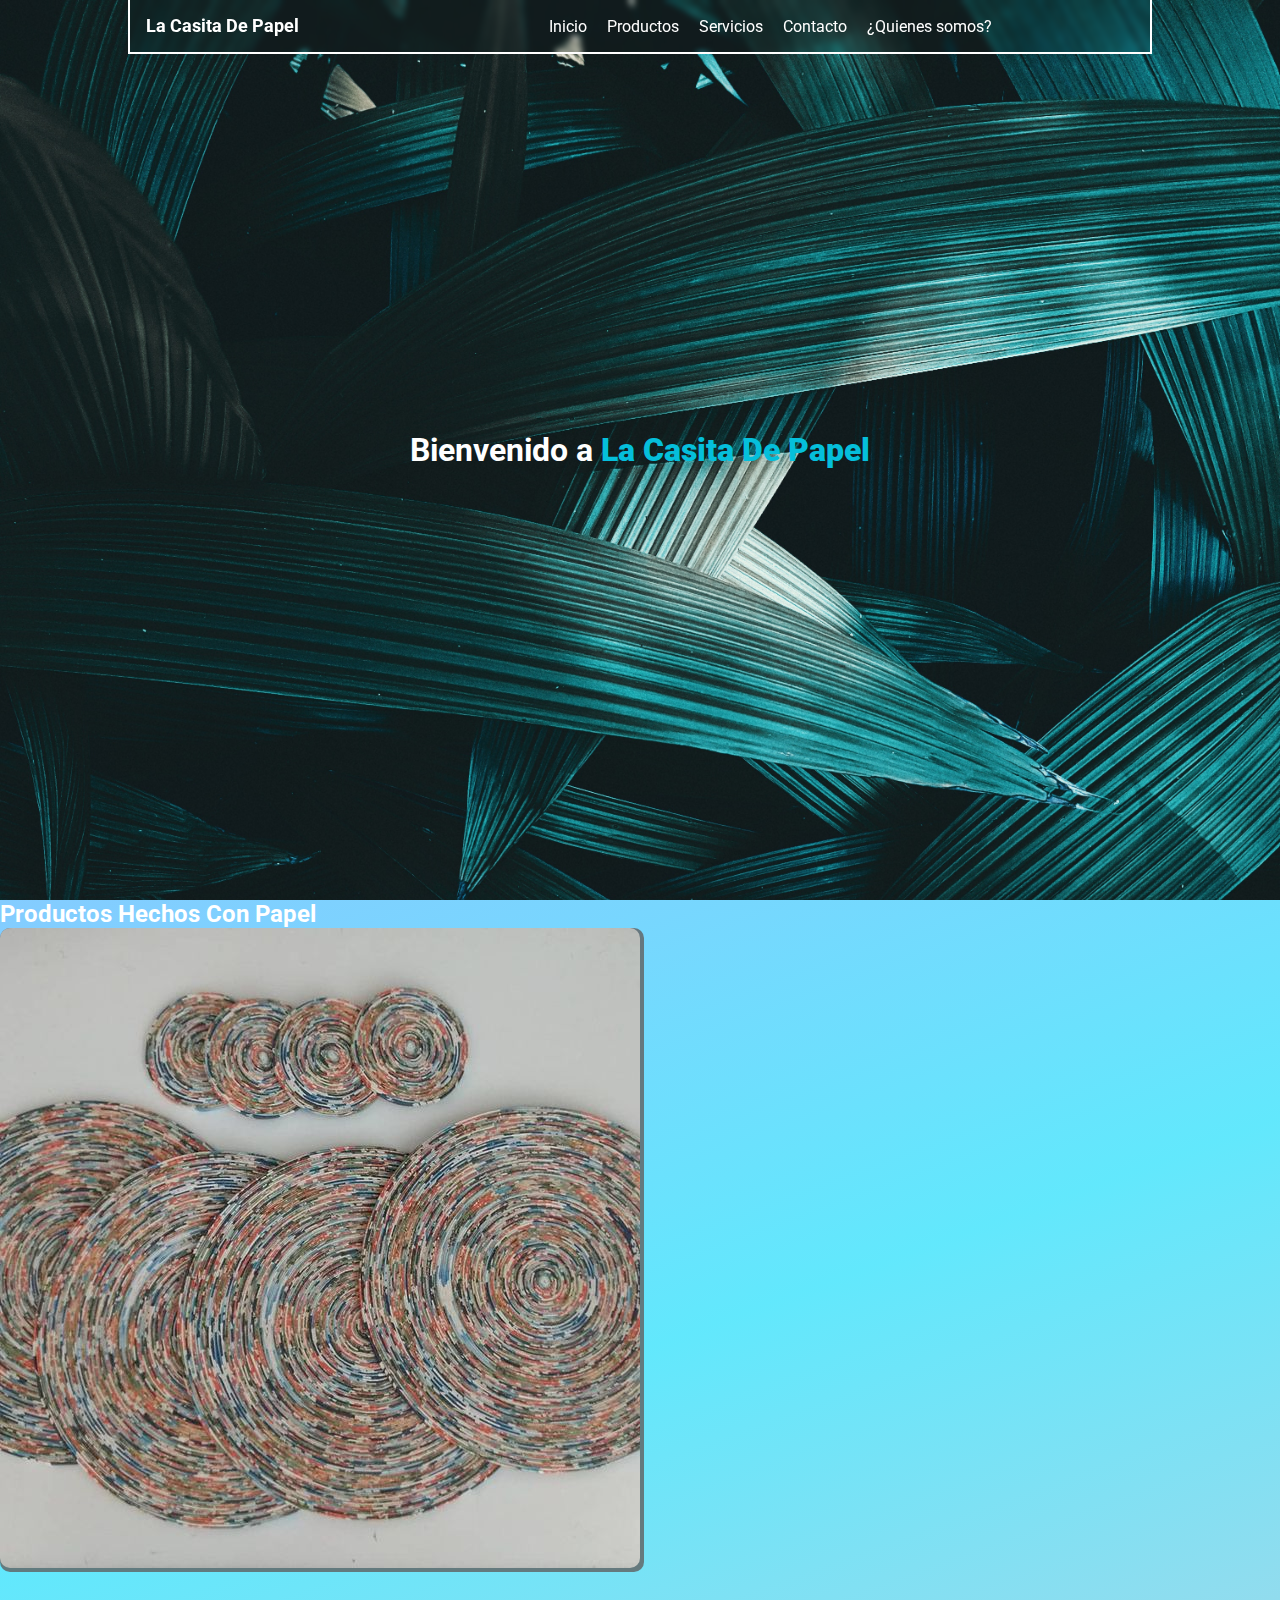
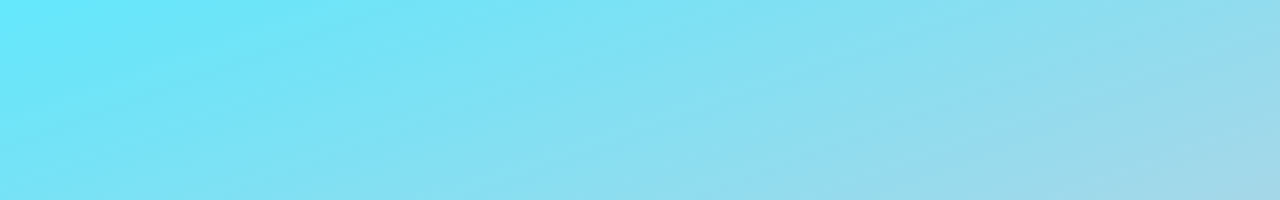
==== Html/index.html @ 779696f6 "Comencé a trabajar en la parte de los productos" ====
<!DOCTYPE html>
<html lang="en">
<head>
    <meta charset="UTF-8">
    <meta http-equiv="X-UA-Compatible" content="IE=edge">
    <meta name="viewport" content="width=device-width, initial-scale=1.0">
    <title>La Casita De Papel</title>
    <link rel="stylesheet" type="text/css" href="/Css/main.css">
    <link rel="preconnect" href="https://fonts.googleapis.com">
    <link rel="preconnect" href="https://fonts.gstatic.com" crossorigin>
    <link href="https://fonts.googleapis.com/css2?family=Roboto:ital,wght@0,100;0,300;0,400;0,500;0,700;0,900;1,100;1,300;1,400;1,500;1,700;1,900&display=swap" rel="stylesheet">
    
</head>

<body>
    <header>
        <nav>
            <a href="" class="name-page">La Casita De Papel</a>
            <ul>
                <a href="">Inicio</a>
                <a href="">Productos</a>
                <a href="">Servicios</a>
                <a href="">Contacto</a>
                <a href="">¿Quienes somos?</a>
            </ul>
        </nav>
    </header>
    <main>
        <div class="container-firstChild">
            <h1 class="Bienvenida">Bienvenido a <strong>La Casita De Papel</strong></h1>
        </div>
        <div class="container-Productos">
            <h2>Productos Hechos Con Papel</h2>
            <div class="conten-products">
                <div class="true-content-products">

                    <figure>
                        <img src="/image/P1.jpg" alt="">
                        <figurecaption class="txt-cap1 txt-cap">Juego de porta platos y porta vasos</figurecaption>
                        <img/>
                    </figure>
                    <figure>
                        <img src="" alt=""/>
                        <figurecaption class="txt-cap2 txt-cap"></figurecaption>
                    </figure>
                    <figure>
                        <img src="" alt=""/>
                        <figurecaption class="txt-cap3 txt-cap"></figurecaption>
                    </figure>
                    <figure>
                        <img src="" alt=""/>
                        <figurecaption class="txt-cap4 txt-cap" ></figurecaption>
                    </figure>
                    <figure>
                        <img src="" alt=""/>
                        <figurecaption class="txt-cap5 txt-cap"></figurecaption>
                    </figure>
                    <figure>
                        <img src="" alt=""/>
                        <figurecaption class="txt-cap6 txt-cap"></figurecaption>
                    </figure>
                </div>
            </div>
        </div>
    </main>
</body>
</html>
---- Css/main.css ----
*{
    margin: 0;
    padding: 0;
    box-sizing: border-box;
    text-decoration: none;
    list-style: none;
    color: white;
    font-family: 'Roboto',sans-serif;
}
a:hover{
    transition: all 0.5s ease;
    scale:1.05;
    color: #088395;
    text-decoration: underline;
}
header{
    width: 100%;
    display: flex;
    justify-content: center;
}
nav{
    position: absolute;
    display: flex;
    justify-content: space-between;
    align-items: center;
    width: 80%;
    padding: 1rem;
    backdrop-filter: blur(3px);
    border-bottom: 2px solid #ffffff;
    border-right: 2px solid #ffffff;
    border-left: 2px solid #ffffff;
}
.name-page{
    font-size: 110%;
    font-weight: bold;
}

nav ul{
    width: 60%;
    justify-content: center;
}

nav ul a{
    margin: 0.5rem;
}
.container-firstChild{
    display: flex;
    justify-content: center;
    align-items: center;
    width: 100%;
    height: 100vh;
    background: url(/image/Backround.jpg);
    background-size: cover;
    background-repeat: no-repeat;
    background-attachment: fixed
}
h1 strong{
    color: #05BFDB;
}
.container-Productos{
    
    width: 100%;
    height: 100vh;
    background: linear-gradient(-200deg,#1fa2ff8c,#12dcfba9,#A5D7E8);
}
true-content-products{
    display: grid;
    grid-template-columns: auto;
    grid-template-rows: auto;
    margin: 20px;

}
figure{

    position: relative;
    display: inline-block;
    border-radius: 10px;
    background: #616161ce;
}
img{
    object-fit: cover;
    height: 100%;
    border-radius: 10px;
    overflow: hidden;
}
.txt-cap{
    position: absolute;
    display: flex;
    top: 50%;
    left: 50%;
    justify-content: center;
    align-items: center;
    height: 100%;
    width: 100%;
    transform: translate(-50%, -50%);
    font-size: 2rem;
    background: #a5a5a585;
    backdrop-filter: blur(2px);
    border-radius: 10px;
    opacity: 0;
}
.txt-cap1:hover{
    transition: all 0.5s ease-in-out;
    cursor: pointer;
    opacity: 1;
}
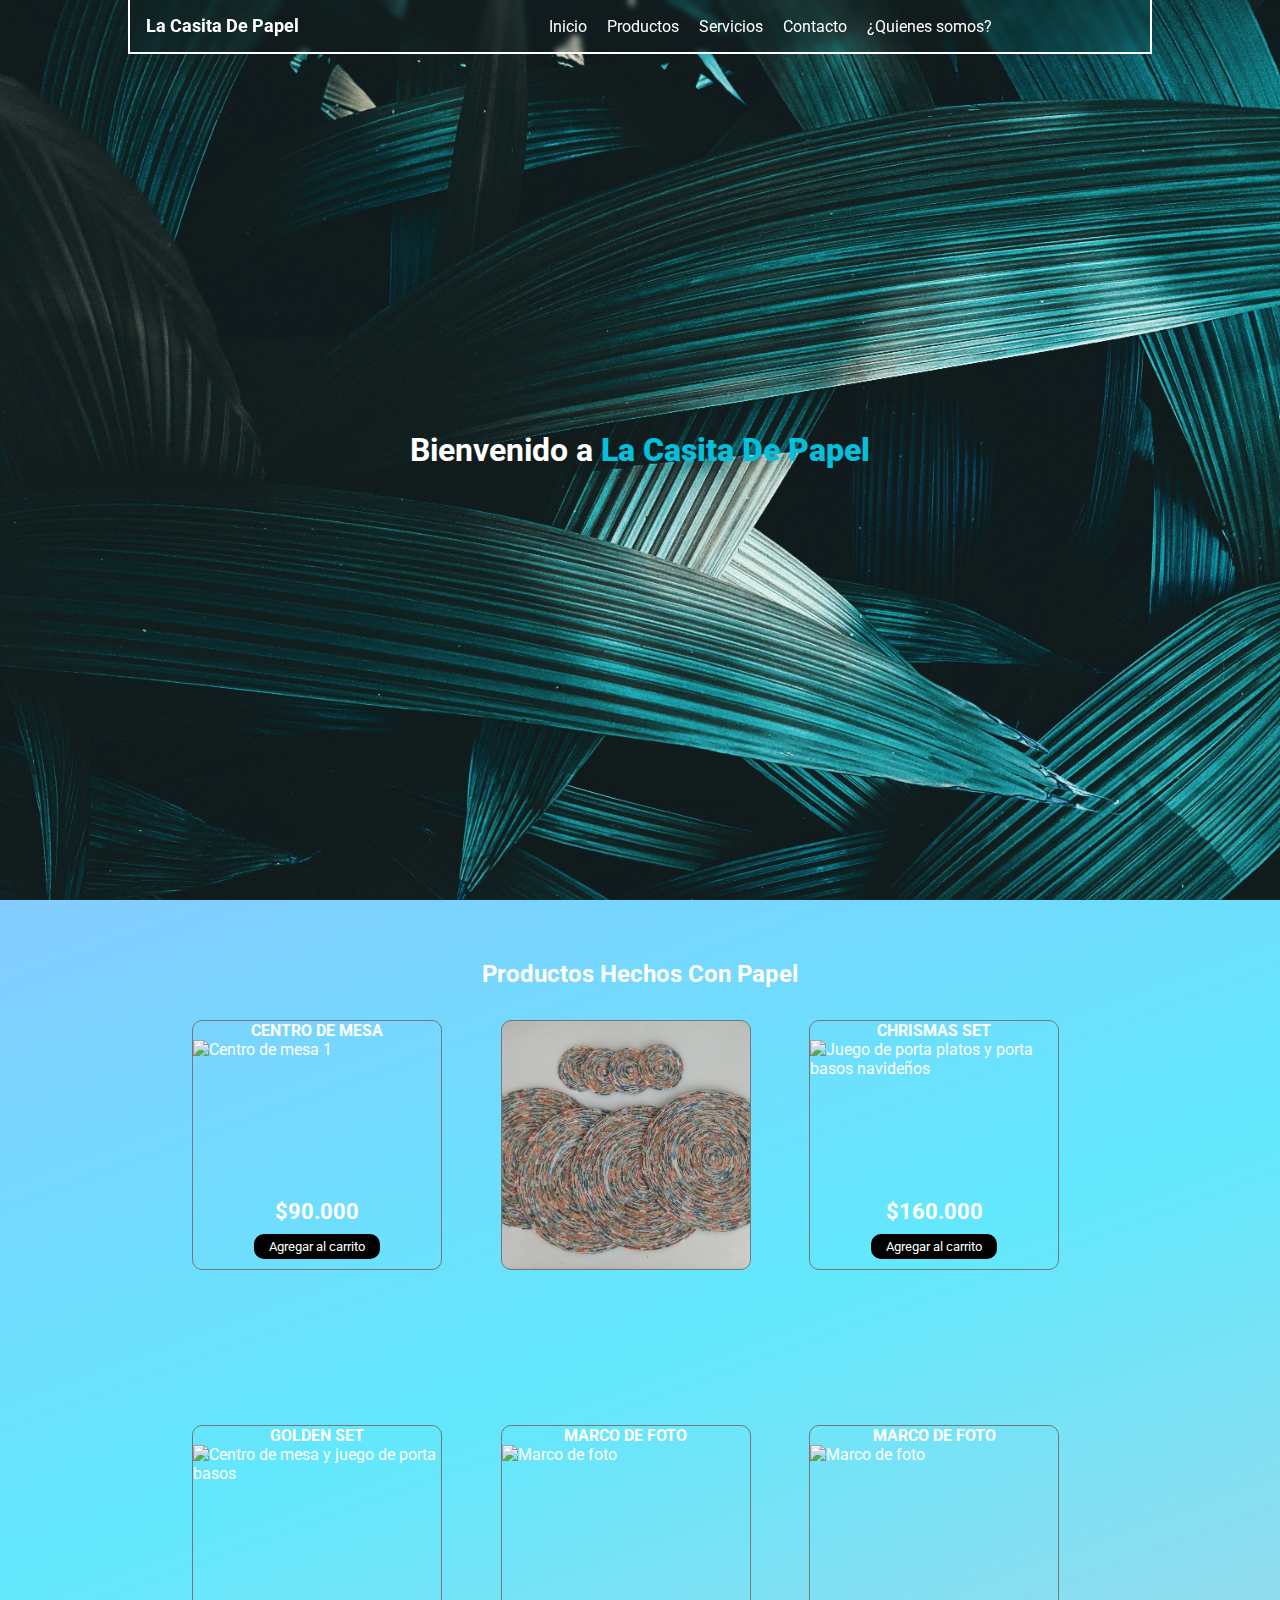
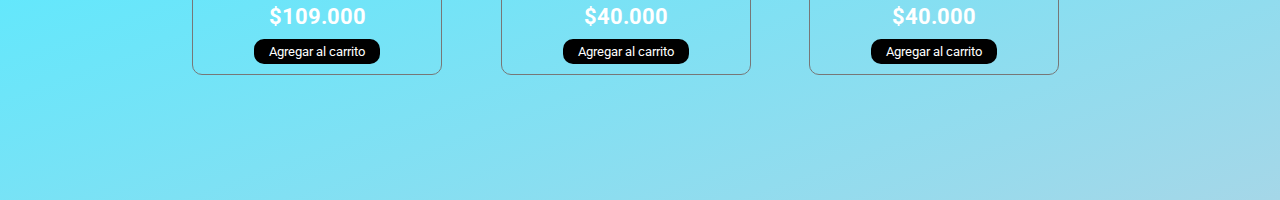
==== commit 392b5000: "comiezo a poner los productos" ====
--- a/Html/index.html
+++ b/Html/index.html
@@ -30,38 +30,50 @@
             <h1 class="Bienvenida">Bienvenido a <strong>La Casita De Papel</strong></h1>
         </div>
         <div class="container-Productos">
-            <h2>Productos Hechos Con Papel</h2>
-            <div class="conten-products">
-                <div class="true-content-products">
-
-                    <figure>
-                        <img src="/image/P1.jpg" alt="">
-                        <figurecaption class="txt-cap1 txt-cap">Juego de porta platos y porta vasos</figurecaption>
-                        <img/>
-                    </figure>
-                    <figure>
-                        <img src="" alt=""/>
-                        <figurecaption class="txt-cap2 txt-cap"></figurecaption>
-                    </figure>
-                    <figure>
-                        <img src="" alt=""/>
-                        <figurecaption class="txt-cap3 txt-cap"></figurecaption>
-                    </figure>
-                    <figure>
-                        <img src="" alt=""/>
-                        <figurecaption class="txt-cap4 txt-cap" ></figurecaption>
-                    </figure>
-                    <figure>
-                        <img src="" alt=""/>
-                        <figurecaption class="txt-cap5 txt-cap"></figurecaption>
-                    </figure>
-                    <figure>
-                        <img src="" alt=""/>
-                        <figurecaption class="txt-cap6 txt-cap"></figurecaption>
-                    </figure>
-                </div>
+            <div class="txt-cont">
+                <h2>Productos Hechos Con Papel</h2>
+            </div>
+            <div class="container-items">
+                <figure class="item">
+                    <span class="titulo-item">Centro de mesa</span>
+                    <img src="/images/Cm1.jpg" alt="Centro de mesa 1">
+                    <span class="precio-item">$90.000</span>
+                    <button class="boton-item">Agregar al carrito</button>
+                </figure>
+                <figure class="item two-it">
+                    <div class="name"></div>
+                    <div class="hover hov2">
+                        <span class="precio-item">$160.000</span>
+                        <button class="boton-item">Agregar al carrito</button>
+                    </div>
+                </figure>
+                <figure class="item">
+                    <span class="titulo-item">Chrismas Set</span>
+                    <img src="/images/Pp-Pb2.jpg" alt="Juego de porta platos y porta basos navideños">
+                    <span class="precio-item">$160.000</span>
+                    <button class="boton-item">Agregar al carrito</button>
+                </figure>
+                <figure class="item">
+                    <span class="titulo-item">Golden Set</span>
+                    <img src="/images/Cm y Jpb.jpg" alt="Centro de mesa y juego de porta basos">
+                    <span class="precio-item">$109.000</span>
+                    <button class="boton-item">Agregar al carrito</button>
+                </figure>
+                <figure class="item">
+                    <span class="titulo-item">Marco de foto</span>
+                    <img src="/images/Mf1.jpg" alt="Marco de foto">
+                    <span class="precio-item">$40.000</span>
+                    <button class="boton-item">Agregar al carrito</button>
+                </figure>
+                <figure class="item">
+                    <span class="titulo-item">Marco de foto</span>
+                    <img src="/images/Mf1.jpg" alt="Marco de foto">
+                    <span class="precio-item">$40.000</span>
+                    <button class="boton-item">Agregar al carrito</button>
+                </figure>
             </div>
         </div>
     </main>
+    <script src="/js/index.js"></script>
 </body>
 </html>--- a/Css/main.css
+++ b/Css/main.css
@@ -1,24 +1,27 @@
-*{
+* {
     margin: 0;
     padding: 0;
     box-sizing: border-box;
     text-decoration: none;
     list-style: none;
     color: white;
-    font-family: 'Roboto',sans-serif;
+    font-family: 'Roboto', sans-serif;
 }
-a:hover{
+
+a:hover {
     transition: all 0.5s ease;
-    scale:1.05;
+    scale: 1.05;
     color: #088395;
     text-decoration: underline;
 }
-header{
+
+header {
     width: 100%;
     display: flex;
     justify-content: center;
 }
-nav{
+
+nav {
     position: absolute;
     display: flex;
     justify-content: space-between;
@@ -30,20 +33,22 @@
     border-right: 2px solid #ffffff;
     border-left: 2px solid #ffffff;
 }
-.name-page{
+
+.name-page {
     font-size: 110%;
     font-weight: bold;
 }
 
-nav ul{
+nav ul {
     width: 60%;
     justify-content: center;
 }
 
-nav ul a{
+nav ul a {
     margin: 0.5rem;
 }
-.container-firstChild{
+
+.container-firstChild {
     display: flex;
     justify-content: center;
     align-items: center;
@@ -54,53 +59,104 @@
     background-repeat: no-repeat;
     background-attachment: fixed
 }
-h1 strong{
+
+h1 strong {
     color: #05BFDB;
 }
-.container-Productos{
-    
+
+.container-Productos {
+    display: flex;
+    justify-content: center;
+    align-items: center;
+    flex-direction: column;
     width: 100%;
     height: 100vh;
-    background: linear-gradient(-200deg,#1fa2ff8c,#12dcfba9,#A5D7E8);
+    background: linear-gradient(-200deg, #1fa2ff8c, #12dcfba9, #A5D7E8);
 }
-true-content-products{
+
+.container-Productos .txt-cont {
+    display: flex;
+    justify-content: center;
+    align-items: flex-start;
+    height: 10%;
+    top: 0;
+}
+.txt-cont h2{
+    margin: 2.5em 0;
+}
+.container-items {
+    margin-top: 30px;
+    /* investigar este codigo */
     display: grid;
-    grid-template-columns: auto;
-    grid-template-rows: auto;
-    margin: 20px;
+    grid-template-columns: repeat(auto-fit, minmax(220px, 1fr));
+    grid-gap: 30px;
+    grid-row-gap: 30px;
+    height: 90%;
+    width: 70%;
+    transition: 0.3s;
+}
 
-}
-figure{
-
+/* items */
+.container-items .item {
     position: relative;
-    display: inline-block;
-    border-radius: 10px;
-    background: #616161ce;
-}
-img{
-    object-fit: cover;
-    height: 100%;
+    display: flex;
+    justify-content: center;
+    align-items: center;
+    flex-direction: column;
+    min-width: 250px;
+    min-height: 250px;
+    max-width: 250px;
+    max-height: 250px;
+    border: 1px solid #777;
     border-radius: 10px;
     overflow: hidden;
+    transition: 0.3s;
 }
-.txt-cap{
-    position: absolute;
-    display: flex;
-    top: 50%;
-    left: 50%;
-    justify-content: center;
-    align-items: center;
+
+.two-it{
+    background: url('/image/P1.jpg');
+    background-size: cover;
+    background-repeat: no-repeat;
+    
+}
+.container-items .item:hover {
+    box-shadow: 10px 10px 20px #777;
+    scale: 1.05;
+}
+
+.container-items .item img {
     height: 100%;
     width: 100%;
-    transform: translate(-50%, -50%);
-    font-size: 2rem;
-    background: #a5a5a585;
-    backdrop-filter: blur(2px);
-    border-radius: 10px;
+    z-index: 1;
+}
+
+.container-items .item .hover{
+    position: relative;
+    z-index: 3;
     opacity: 0;
 }
-.txt-cap1:hover{
-    transition: all 0.5s ease-in-out;
+
+.container-items .item .titulo-item {
+    display: block;
+    font-weight: bold;
+    text-align: center;
+    text-transform: uppercase;
+}
+
+.container-items .item .precio-item {
+    display: block;
+    font-weight: bold;
+    text-align: center;
+    font-size: 22px;
+}
+
+.boton-item {
+    display: block;
+    margin: 10px auto;
+    border: none;
+    background: black;
+    color: white;
+    padding: 5px 15px;
+    border-radius: 10px;
     cursor: pointer;
-    opacity: 1;
 }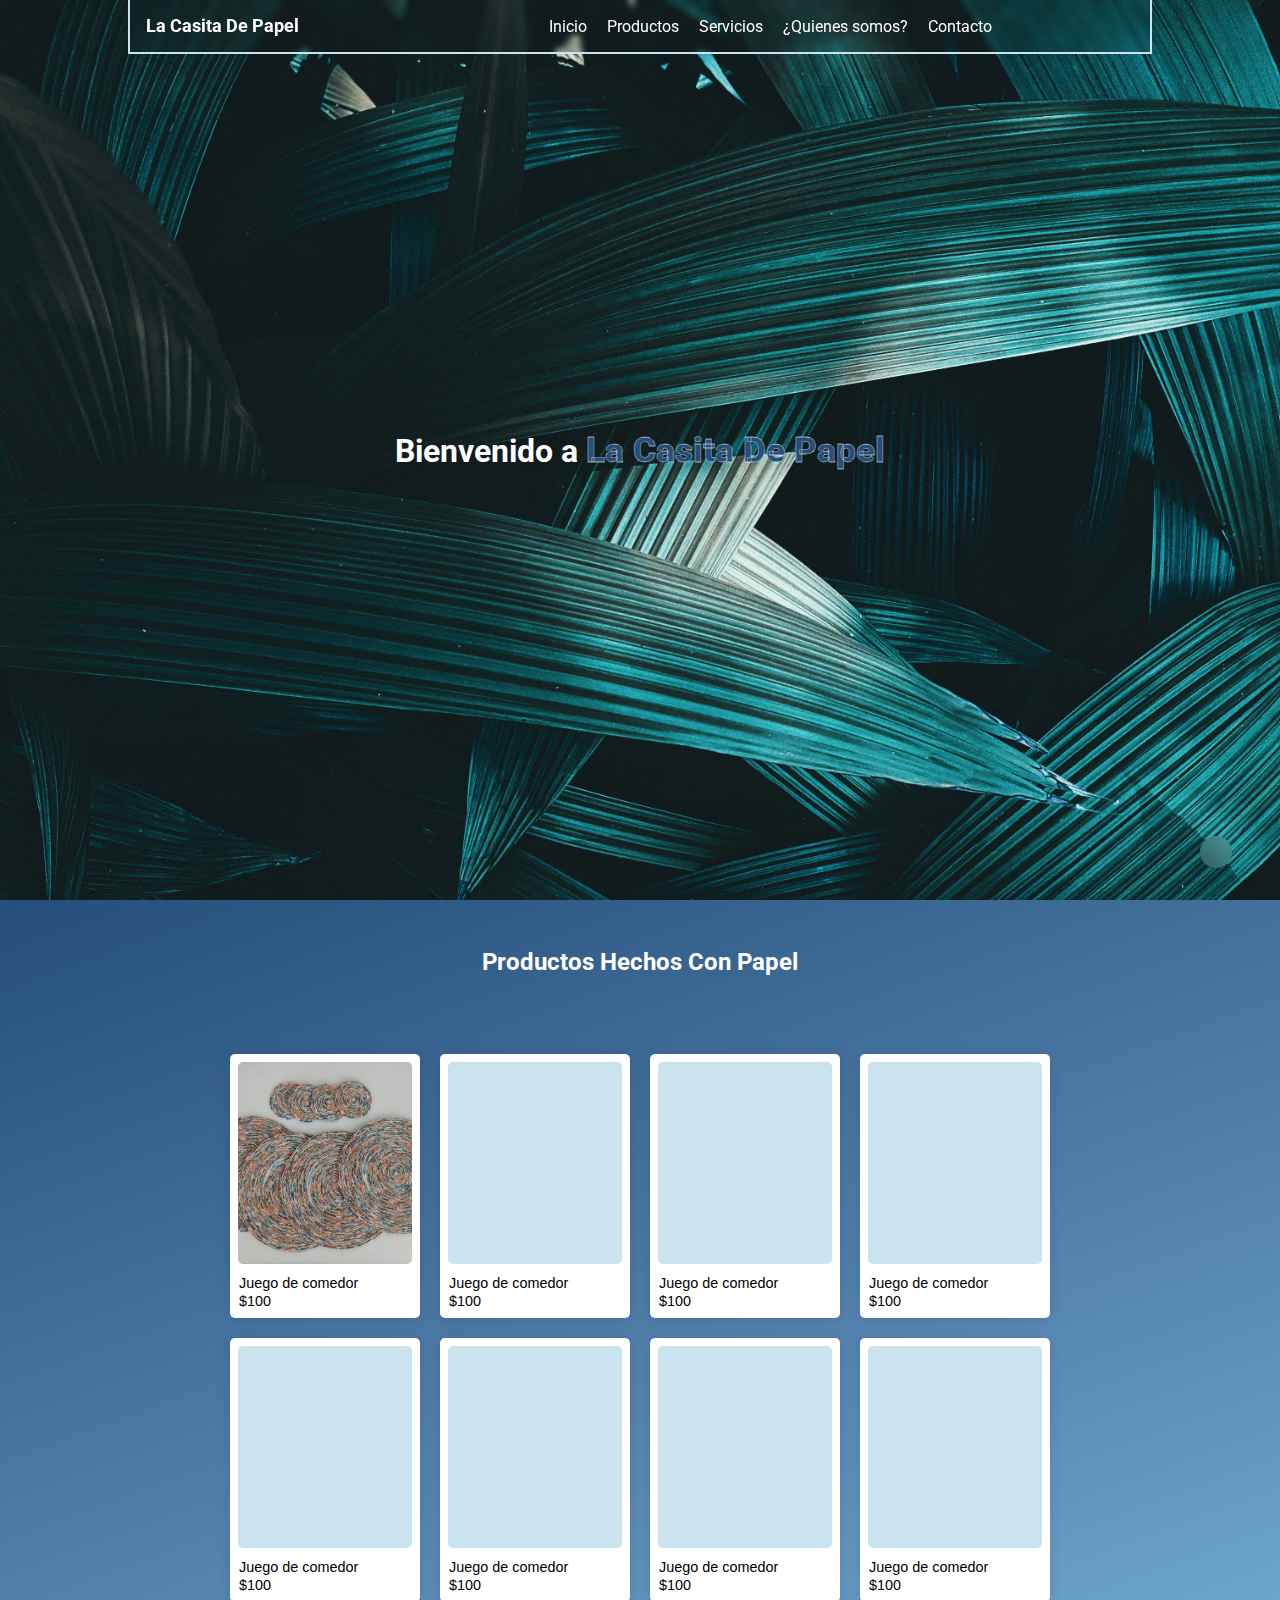
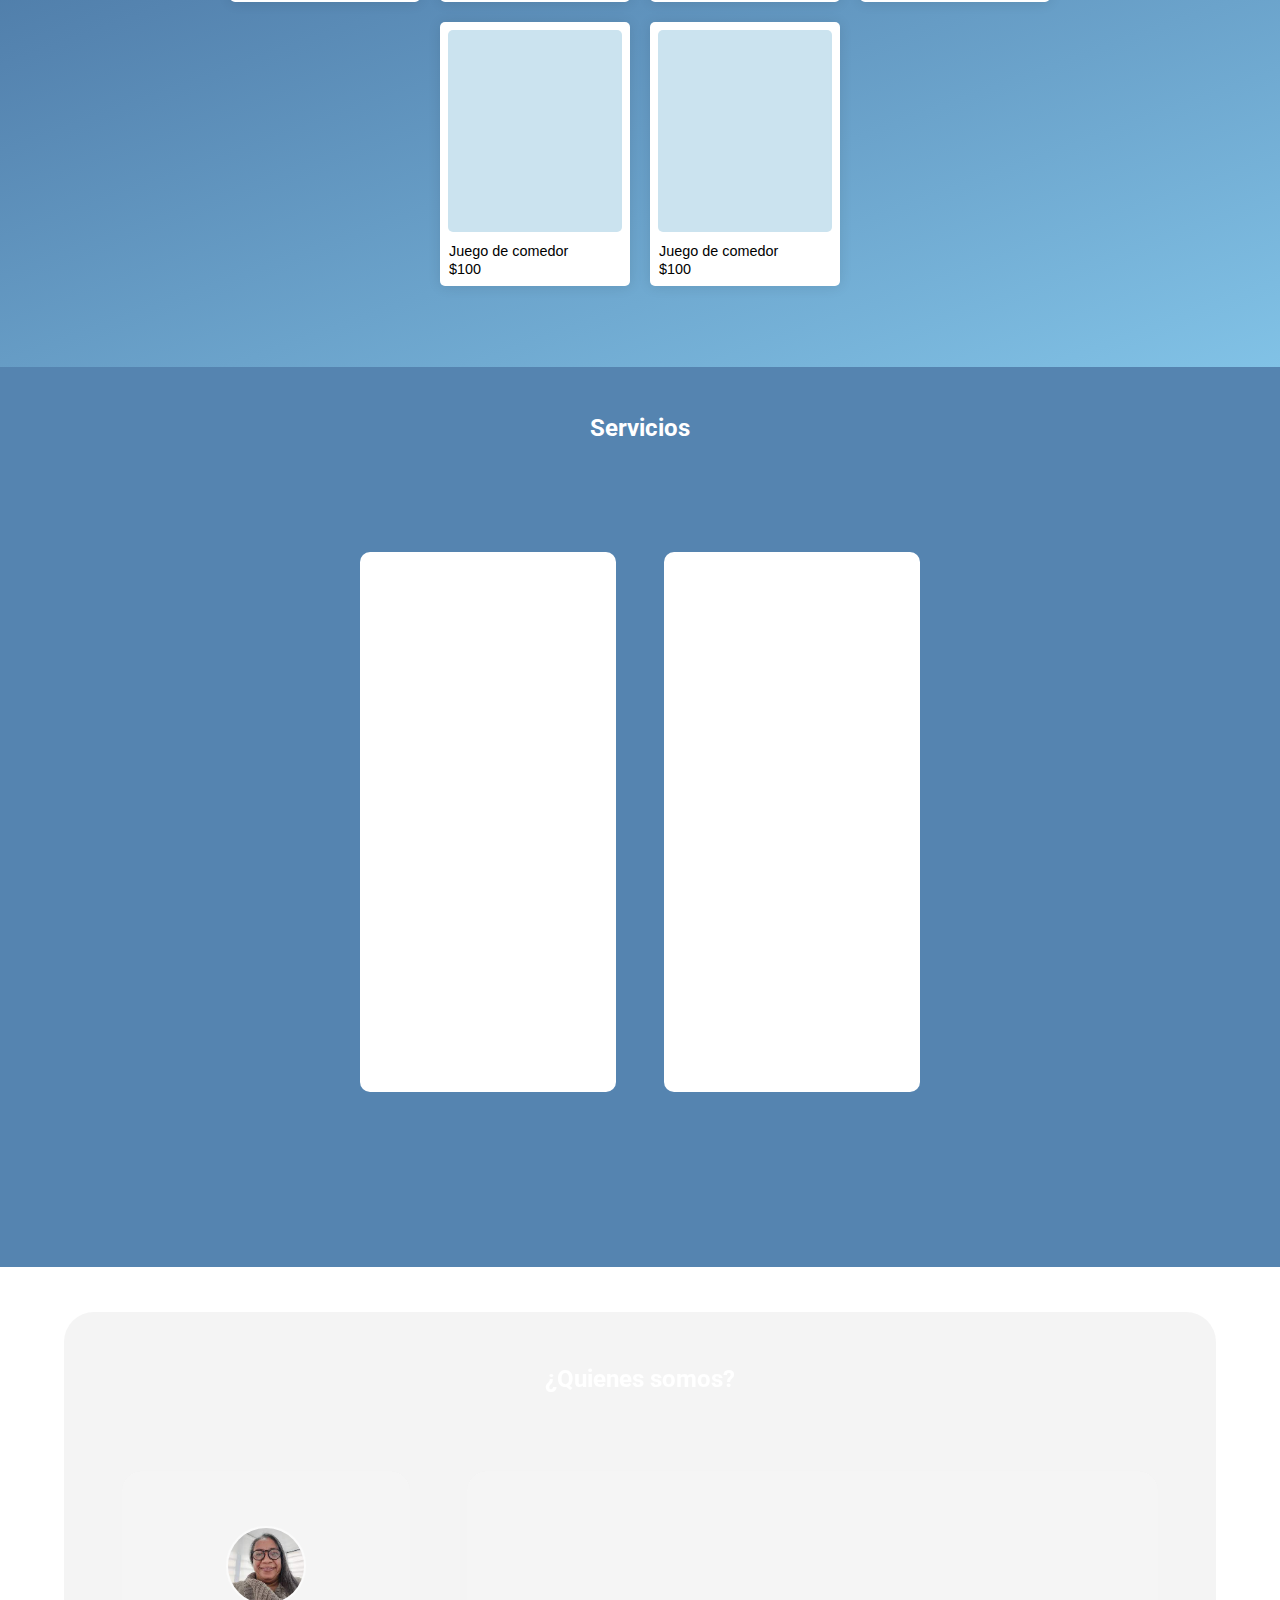
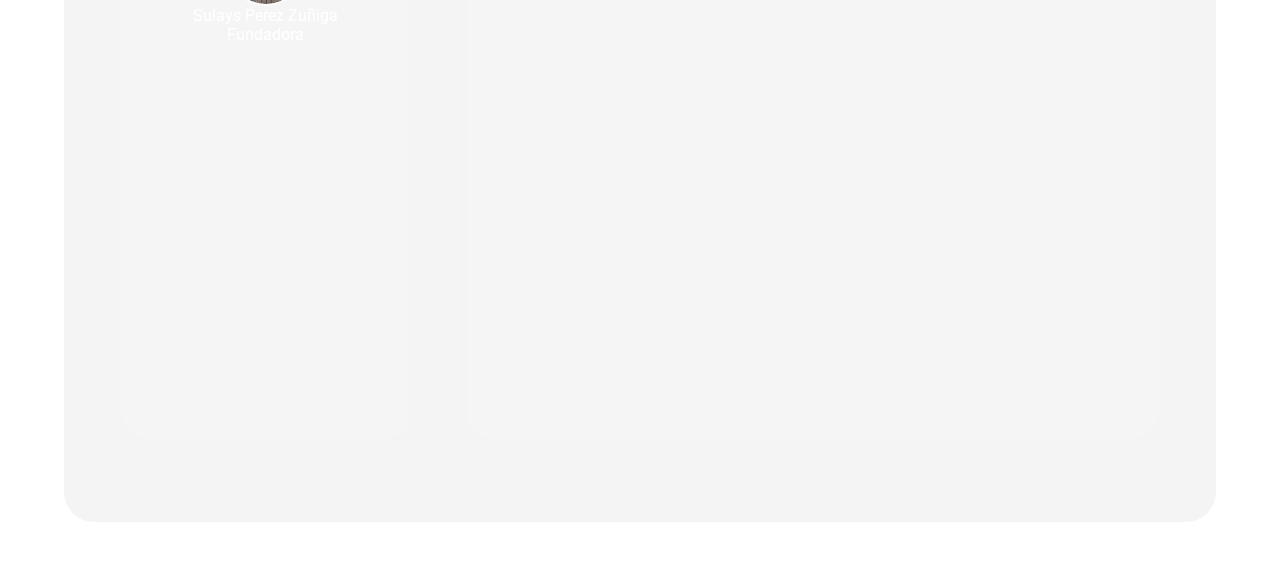
==== commit 16d3d395: "Continuo con la pagina, agregue batios apartados, falta rellenarlos y moldear mejor el diceño de la " ====
--- a/Html/index.html
+++ b/Html/index.html
@@ -1,5 +1,6 @@
 <!DOCTYPE html>
 <html lang="en">
+
 <head>
     <meta charset="UTF-8">
     <meta http-equiv="X-UA-Compatible" content="IE=edge">
@@ -8,11 +9,17 @@
     <link rel="stylesheet" type="text/css" href="/Css/main.css">
     <link rel="preconnect" href="https://fonts.googleapis.com">
     <link rel="preconnect" href="https://fonts.gstatic.com" crossorigin>
-    <link href="https://fonts.googleapis.com/css2?family=Roboto:ital,wght@0,100;0,300;0,400;0,500;0,700;0,900;1,100;1,300;1,400;1,500;1,700;1,900&display=swap" rel="stylesheet">
-    
+    <link
+        href="https://fonts.googleapis.com/css2?family=Roboto:ital,wght@0,100;0,300;0,400;0,500;0,700;0,900;1,100;1,300;1,400;1,500;1,700;1,900&display=swap"
+        rel="stylesheet">
+    <link rel="stylesheet" href="https://cdnjs.cloudflare.com/ajax/libs/font-awesome/6.4.0/css/all.min.css"
+        integrity="sha512-iecdLmaskl7CVkqkXNQ/ZH/XLlvWZOJyj7Yy7tcenmpD1ypASozpmT/E0iPtmFIB46ZmdtAc9eNBvH0H/ZpiBw=="
+        crossorigin="anonymous" referrerpolicy="no-referrer" />
+
 </head>
 
 <body>
+
     <header>
         <nav>
             <a href="" class="name-page">La Casita De Papel</a>
@@ -20,60 +27,137 @@
                 <a href="">Inicio</a>
                 <a href="">Productos</a>
                 <a href="">Servicios</a>
+                <a href="">¿Quienes somos?</a>
                 <a href="">Contacto</a>
-                <a href="">¿Quienes somos?</a>
             </ul>
         </nav>
     </header>
     <main>
-        <div class="container-firstChild">
+        <section id="up" class="container-firstChild">
             <h1 class="Bienvenida">Bienvenido a <strong>La Casita De Papel</strong></h1>
-        </div>
-        <div class="container-Productos">
+        </section>
+        <section class="container-Productos">
+
             <div class="txt-cont">
                 <h2>Productos Hechos Con Papel</h2>
             </div>
             <div class="container-items">
-                <figure class="item">
-                    <span class="titulo-item">Centro de mesa</span>
-                    <img src="/images/Cm1.jpg" alt="Centro de mesa 1">
-                    <span class="precio-item">$90.000</span>
-                    <button class="boton-item">Agregar al carrito</button>
-                </figure>
-                <figure class="item two-it">
-                    <div class="name"></div>
-                    <div class="hover hov2">
-                        <span class="precio-item">$160.000</span>
-                        <button class="boton-item">Agregar al carrito</button>
+
+                <div class="item">
+                    <div class="image image-1">
+
                     </div>
-                </figure>
-                <figure class="item">
-                    <span class="titulo-item">Chrismas Set</span>
-                    <img src="/images/Pp-Pb2.jpg" alt="Juego de porta platos y porta basos navideños">
-                    <span class="precio-item">$160.000</span>
-                    <button class="boton-item">Agregar al carrito</button>
-                </figure>
-                <figure class="item">
-                    <span class="titulo-item">Golden Set</span>
-                    <img src="/images/Cm y Jpb.jpg" alt="Centro de mesa y juego de porta basos">
-                    <span class="precio-item">$109.000</span>
-                    <button class="boton-item">Agregar al carrito</button>
-                </figure>
-                <figure class="item">
-                    <span class="titulo-item">Marco de foto</span>
-                    <img src="/images/Mf1.jpg" alt="Marco de foto">
-                    <span class="precio-item">$40.000</span>
-                    <button class="boton-item">Agregar al carrito</button>
-                </figure>
-                <figure class="item">
-                    <span class="titulo-item">Marco de foto</span>
-                    <img src="/images/Mf1.jpg" alt="Marco de foto">
-                    <span class="precio-item">$40.000</span>
-                    <button class="boton-item">Agregar al carrito</button>
-                </figure>
+                    <span class="title">Juego de comedor</span>
+                    <span class="price">$100</span>
+                </div>
+                <div class="item">
+                    <div class="image image-2">
+
+                    </div>
+                    <span class="title">Juego de comedor</span>
+                    <span class="price">$100</span>
+                </div>
+                <div class="item">
+                    <div class="image image-3">
+
+                    </div>
+                    <span class="title">Juego de comedor</span>
+                    <span class="price">$100</span>
+                </div>
+                <div class="item">
+                    <div class="image image-4">
+
+                    </div>
+                    <span class="title">Juego de comedor</span>
+                    <span class="price">$100</span>
+                </div>
+                <div class="item">
+                    <div class="image image-5">
+
+                    </div>
+                    <span class="title">Juego de comedor</span>
+                    <span class="price">$100</span>
+                </div>
+                <div class="item">
+                    <div class="image image-6">
+
+                    </div>
+                    <span class="title">Juego de comedor</span>
+                    <span class="price">$100</span>
+                </div>
+                <div class="item">
+                    <div class="image image-7">
+
+                    </div>
+                    <span class="title">Juego de comedor</span>
+                    <span class="price">$100</span>
+                </div>
+                <div class="item">
+                    <div class="image image-8">
+
+                    </div>
+                    <span class="title">Juego de comedor</span>
+                    <span class="price">$100</span>
+                </div>
+                <div class="item">
+                    <div class="image image-9">
+
+                    </div>
+                    <span class="title">Juego de comedor</span>
+                    <span class="price">$100</span>
+                </div>
+                <div class="item">
+                    <div class="image image-10">
+
+                    </div>
+                    <span class="title">Juego de comedor</span>
+                    <span class="price">$100</span>
+                </div>
+
             </div>
-        </div>
+        </section>
+        <section class="container-servicios">
+            <div class="servicios">
+                <!--talleres
+                     -->
+                <div class="servicios-title">
+                    <h2>Servicios</h2>
+                </div>
+                <!-- Agregar los servivios -->
+                <div class="talleres-online serv">
+
+
+                </div>
+                <div class="talleres-precenciales serv"></div>
+
+
+
+            </div>
+        </section>
+        <section class="container-origen">
+            <div class="quienes-somos">
+                <div class="qs-title">
+                    <h2>¿Quienes somos?</h2>
+                </div>
+                <div class="perfil">
+                    <figure>
+                        <img class="fund-img" src="/image/sulaysperez.jfif" alt="">
+                        <figcaption>Sulays Perez Zuñiga</figcaption>
+                        <figcaption>Fundadora</figcaption>
+                    </figure>
+                    <div class="cont-txt">
+
+                    </div>
+                </div>
+                <div class="casita-de-papel"></div>
+            </div>
+        </section>
+
     </main>
+    <div class="up">
+        <a href="#up"><i class="fa-solid fa-arrow-up"></i></a>
+    </div>
     <script src="/js/index.js"></script>
 </body>
+
 </html>--- a/Css/main.css
+++ b/Css/main.css
@@ -1,3 +1,4 @@
+
 * {
     margin: 0;
     padding: 0;
@@ -6,12 +7,44 @@
     list-style: none;
     color: white;
     font-family: 'Roboto', sans-serif;
-}
-
+    --claro: #e8e8e8;
+    --oscuro:#212121;
+    /* Paleta de colores */
+    --color1: #254E7A;
+    --color2: #5584B0;
+    --color3: #81C2E6;
+    --color4: #CBE3EF;
+}
+body {
+    background: url(/image/Backround.jpg);
+    background-size: cover;
+    background-repeat: no-repeat;
+    background-attachment: fixed
+}
+.up{
+    position: fixed;
+    display: flex;
+    justify-content: center;
+    align-items: center;
+    bottom: 2em;
+    right: 3em;
+    background-color: rgba(255, 255, 255, 0.171);
+    backdrop-filter: blur(10px);
+    width: 2em;
+    height: 2em;
+    border-radius: 50px;
+    transition: .3s;
+}
+.up:hover{
+    background-color: var(--color2);
+}
+.up a .fa-arrow-up{
+    font-size: 130%;
+}
 a:hover {
     transition: all 0.5s ease;
     scale: 1.05;
-    color: #088395;
+    color: var(--color1);
     text-decoration: underline;
 }
 
@@ -29,9 +62,9 @@
     width: 80%;
     padding: 1rem;
     backdrop-filter: blur(3px);
-    border-bottom: 2px solid #ffffff;
-    border-right: 2px solid #ffffff;
-    border-left: 2px solid #ffffff;
+    border-bottom: 2px solid var(--color4);
+    border-right: 2px solid var(--color4);
+    border-left: 2px solid var(--color4);
 }
 
 .name-page {
@@ -54,14 +87,13 @@
     align-items: center;
     width: 100%;
     height: 100vh;
-    background: url(/image/Backround.jpg);
-    background-size: cover;
-    background-repeat: no-repeat;
-    background-attachment: fixed
+
 }
 
 h1 strong {
-    color: #05BFDB;
+    color: var(--color1);
+    font-size: 110%;
+    -webkit-text-stroke: .3px rgb(255, 255, 255);
 }
 
 .container-Productos {
@@ -70,93 +102,298 @@
     align-items: center;
     flex-direction: column;
     width: 100%;
-    height: 100vh;
-    background: linear-gradient(-200deg, #1fa2ff8c, #12dcfba9, #A5D7E8);
+    min-height: 100vh;
+    padding-bottom: 9vh;
+    background: linear-gradient(-200deg, var(--color1), var(--color2), var(--color3));
+    background-size: cover;
+
 }
 
 .container-Productos .txt-cont {
     display: flex;
     justify-content: center;
     align-items: flex-start;
-    height: 10%;
+    height: 5%;
     top: 0;
 }
-.txt-cont h2{
-    margin: 2.5em 0;
-}
+
+.txt-cont h2 {
+    margin: 2em 0;
+}
+
 .container-items {
     margin-top: 30px;
     /* investigar este codigo */
+    /* display: grid;
+    grid-template-columns: repeat(auto-fit, minmax(220px, 1fr));
+    gap: 10px; */
+    display: flex;
+    flex-wrap: wrap;
+    gap: 20px;
+    justify-content: center;
+    height: 95%;
+    width: 80%;
+    transition: 0.3s;
+    
+
+}
+
+/* items */
+.item {
+    position: relative;
+    width: 11.875em;
+    height: 16.5em;
+    box-shadow: 0px 1px 13px rgba(0, 0, 0, 0.1);
+    cursor: pointer;
+    transition: all 120ms;
+    display: flex;
+    align-items: center;
+    justify-content: center;
+    background: #fff;
+    padding: 0.5em;
+    padding-bottom: 3.4em;
+    border-radius: 5px;
+    overflow: hidden;
+    transition: .4s;
+}
+
+.item:hover {
+    box-shadow: 1px 1px 13px rgba(0, 0, 0, 0.815);
+    transform: scale(1.02);
+}
+
+.item::after {
+    content: "Add to Cart";
+    padding-top: 1.25em;
+    padding-left: 1.25em;
+    position: absolute;
+    left: 0;
+    bottom: -60px;
+    background: var(--color1);
+    color: #fff;
+    height: 2.5em;
+    width: 90%;
+    transition: .4s;
+    font-weight: 600;
+    text-transform: uppercase;
+    opacity: 0;
+    border-radius: 5px 5px 5px 5px;
+}
+
+.item .title {
+    font-family: Arial, Helvetica, sans-serif;
+    font-size: 0.9em;
+    position: absolute;
+    left: 0.625em;
+    bottom: 1.875em;
+    font-weight: 400;
+    color: #000;
+}
+
+.item .price {
+    font-family: Impact, Haettenschweiler, 'Arial Narrow Bold', sans-serif;
+    font-size: 0.9em;
+    position: absolute;
+    left: 0.625em;
+    bottom: 0.625em;
+    color: #000;
+}
+
+.item:hover::after {
+    bottom: 0;
+    opacity: 1;
+}
+
+.item:active {
+    transform: scale(0.98);
+}
+
+.item:active::after {
+    content: "Added !";
+    height: 3.125em;
+}
+
+.text {
+    max-width: 55px;
+}
+
+.image {
+    width: 100%;
+    height: 100%;
     display: grid;
-    grid-template-columns: repeat(auto-fit, minmax(220px, 1fr));
-    grid-gap: 30px;
-    grid-row-gap: 30px;
+    place-items: center;
+    border-radius: 5px;
+}
+
+.image-1{
+    background: url('/image/P1.jpg');
+    background-size: cover;
+    background-position: center;
+    background-repeat: no-repeat;
+}
+.image-2{
+    background: var(--color4);
+    background-size: cover;
+    background-position: center;
+    background-repeat: no-repeat;
+}
+.image-3{
+    background: var(--color4);
+    background-size: cover;
+    background-position: center;
+    background-repeat: no-repeat;
+}
+.image-4{
+    background: var(--color4);
+    background-size: cover;
+    background-position: center;
+    background-repeat: no-repeat;
+}
+.image-5{
+    background: var(--color4);
+    background-size: cover;
+    background-position: center;
+    background-repeat: no-repeat;
+}
+
+.image-6{
+    background: var(--color4);
+    background-size: cover;
+    background-position: center;
+    background-repeat: no-repeat;
+}
+.image-7{
+    background: var(--color4);
+    background-size: cover;
+    background-position: center;
+    background-repeat: no-repeat;
+}
+.image-8{
+    background: var(--color4);
+    background-size: cover;
+    background-position: center;
+    background-repeat: no-repeat;
+}
+.image-9{
+    background: var(--color4);
+    background-size: cover;
+    background-position: center;
+    background-repeat: no-repeat;
+}
+.image-10 {
+    background: var(--color4);
+    background-size: cover;
+    background-position: center;
+    background-repeat: no-repeat;
+}
+.image {
+    width: 100%;
+    height: 100%;
+    display: grid;
+    place-items: center;
+    border-radius: 5px;
+}
+/* Sercicios */
+.container-servicios{
+    height: 100vh;
+    background: var(--color2);
+}
+.servicios{
+    width: 100%;
+    height: 100%;
+    display: flex;
+    justify-content: center;
+    align-items: center;
+    flex-wrap: wrap;
+    gap: 3em;
+}
+.servicios-title{
+    display: flex;
+    justify-content: center;
+    align-items: center;
+    height: 10%;
+    width: 100%;
+}
+.container-servicios .serv {
+    border-radius: 10px;
+    background: #fff;
+    margin-bottom: 10em;
+    height: 60%;
+    width: 20%
+}
+/* Quienes somos */
+
+.container-origen{
+    display: flex;
+    justify-content: center;
+    align-items: center;
+    height: 100vh;
+    width: 100%;
+}
+.container-origen .quienes-somos{
+    display: flex;
+    justify-content: center;
+    align-items: center;
+    flex-wrap: wrap;
+    width: 90%;
     height: 90%;
-    width: 70%;
-    transition: 0.3s;
-}
-
-/* items */
-.container-items .item {
-    position: relative;
-    display: flex;
-    justify-content: center;
-    align-items: center;
+    border-radius: 5px;
+    backdrop-filter: blur(10px);
+    border-radius: 30px;
+    background-color: rgba(156, 156, 156, 0.11);
+}
+.qs-title{
+    display: flex;
+    justify-content: center;
+    align-items: center;
+    width: 100%;
+    height: 10%;
+}
+.perfil{
+    display: flex;
+    justify-content: center;
+    align-items: center;
+    text-align: center;
     flex-direction: column;
-    min-width: 250px;
-    min-height: 250px;
-    max-width: 250px;
-    max-height: 250px;
-    border: 1px solid #777;
-    border-radius: 10px;
-    overflow: hidden;
-    transition: 0.3s;
-}
-
-.two-it{
-    background: url('/image/P1.jpg');
-    background-size: cover;
-    background-repeat: no-repeat;
+    height: 70%;
+    width: 25%;
+    margin-bottom: 5%;
+    background-color: #ffffff8c;
+    backdrop-filter: blur(10px);
+    border-radius: 20px;
     
 }
-.container-items .item:hover {
-    box-shadow: 10px 10px 20px #777;
-    scale: 1.05;
-}
-
-.container-items .item img {
-    height: 100%;
-    width: 100%;
-    z-index: 1;
-}
-
-.container-items .item .hover{
-    position: relative;
-    z-index: 3;
-    opacity: 0;
-}
-
-.container-items .item .titulo-item {
-    display: block;
-    font-weight: bold;
-    text-align: center;
-    text-transform: uppercase;
-}
-
-.container-items .item .precio-item {
-    display: block;
-    font-weight: bold;
-    text-align: center;
-    font-size: 22px;
-}
-
-.boton-item {
-    display: block;
-    margin: 10px auto;
-    border: none;
-    background: black;
-    color: white;
-    padding: 5px 15px;
-    border-radius: 10px;
-    cursor: pointer;
+
+.perfil figure{
+    display: flex;
+    justify-content: center;
+    align-items: center;
+    flex-direction: column;
+    height: 40%;
+    width: 100%;
+}
+
+.perfil .cont-txt{
+    width: 100%;
+    height: 60%;
+}
+.fund-img{
+    width: 5em;
+    border-radius: 50px;
+    border: 2px solid #ffffff8c;
+}
+.casita-de-papel{
+    display: flex;
+    justify-content: center;
+    align-items: center;
+    flex-direction: column;
+    height: 70%;
+    width: 60%;
+    margin-bottom: 5%;
+    margin-left: 5%;
+    background-color: #ffffff8c;
+    backdrop-filter: blur(10px);
+    border-radius: 20px;
+
+
 }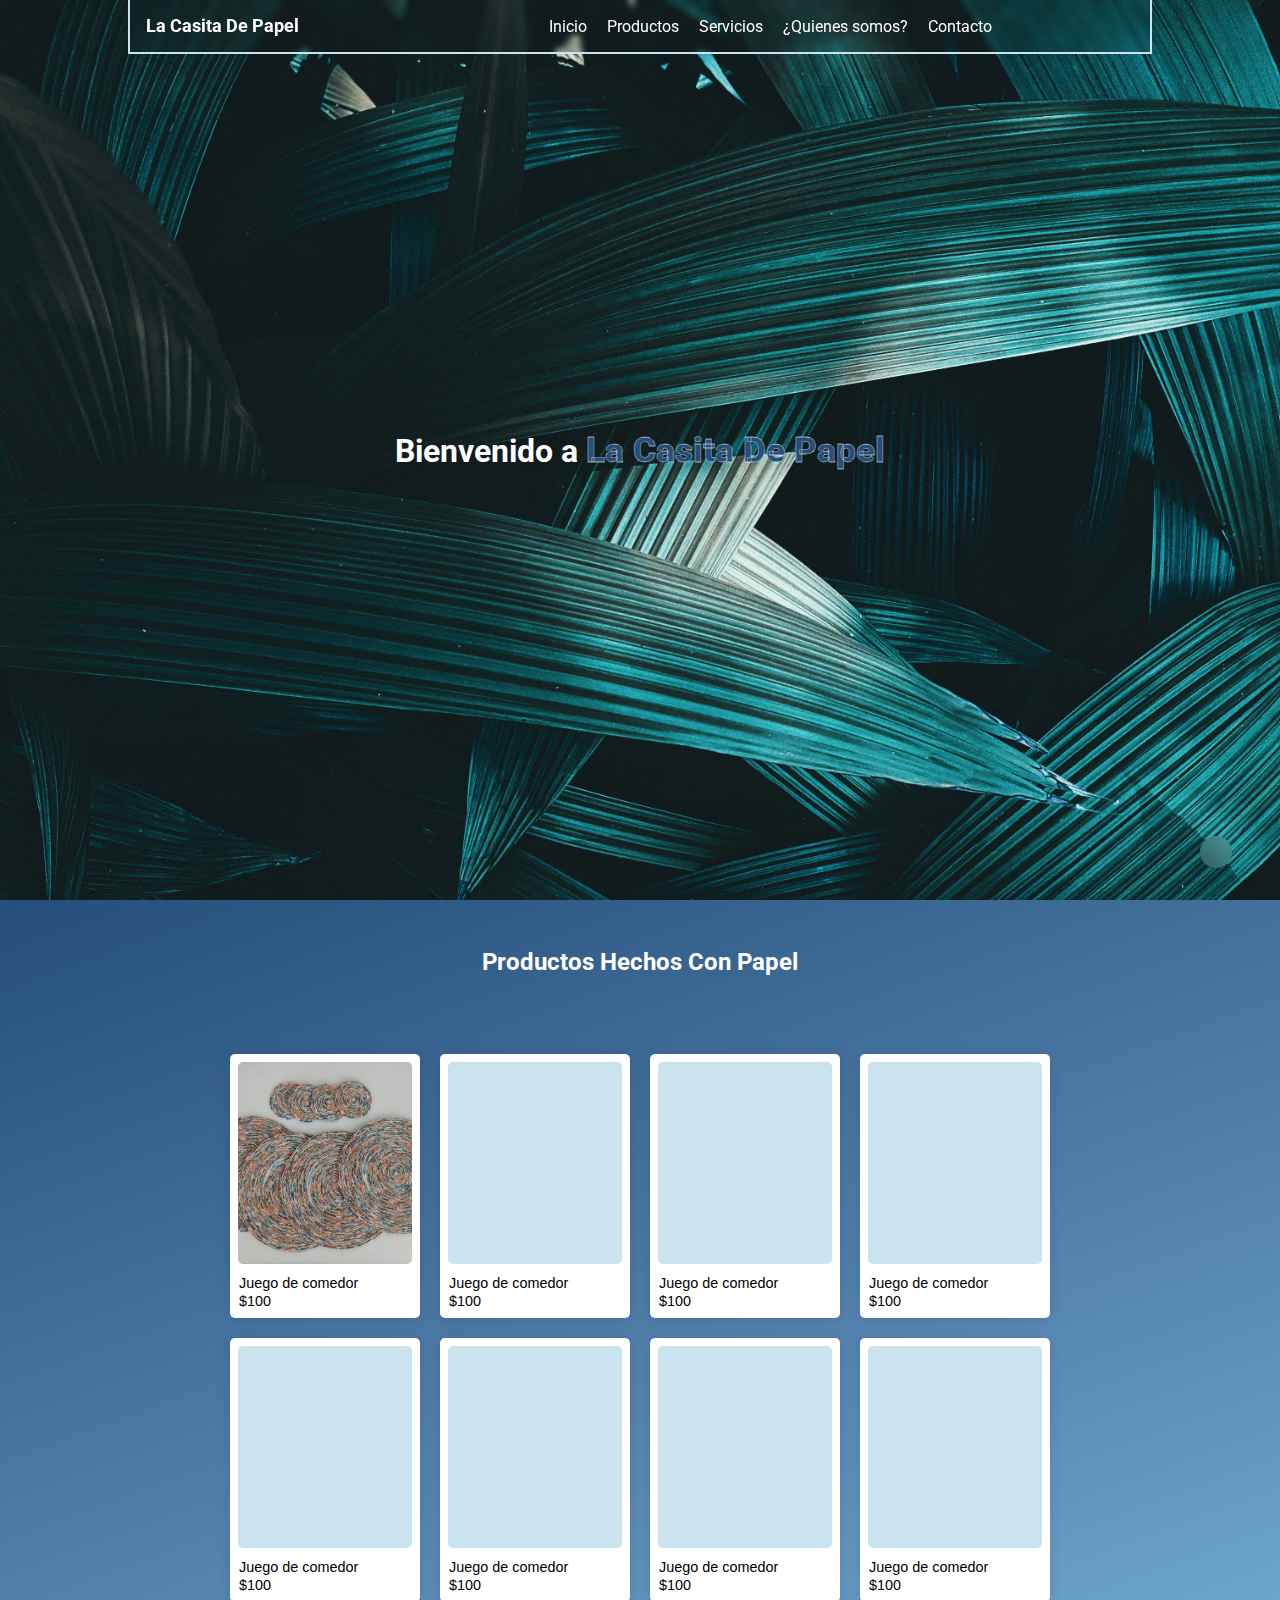
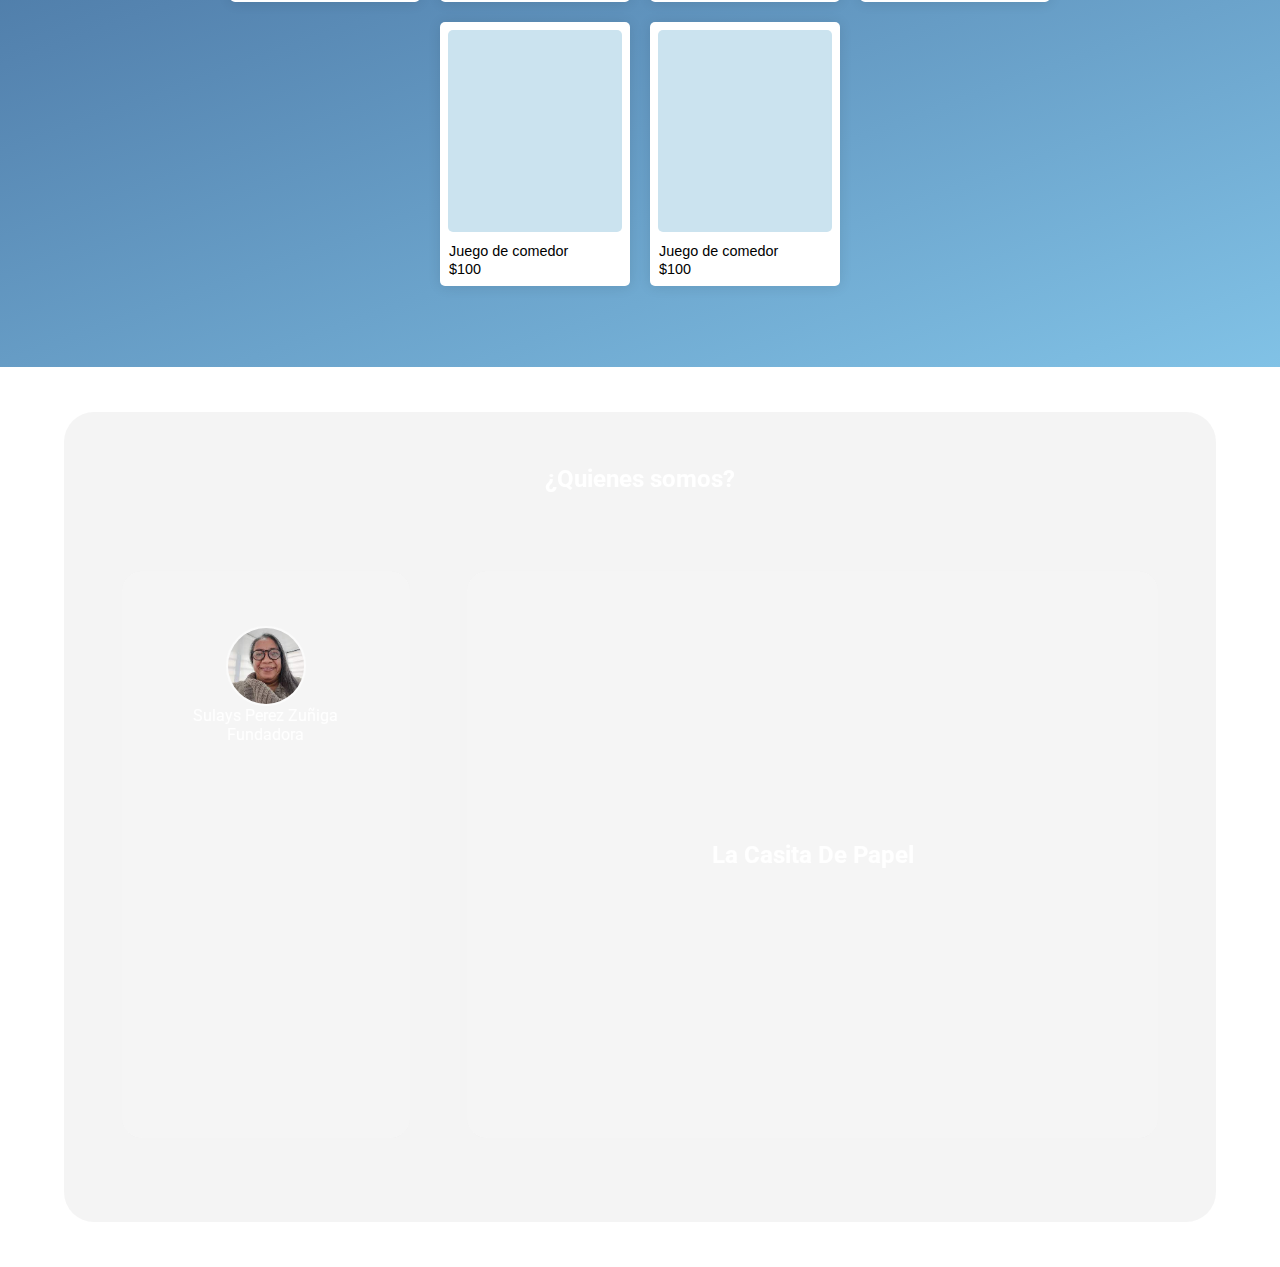
==== commit da4a23ff: "Continue con el apartado de servisios, voy  a remodlear todo lo de ese apartado porque no me cuadra " ====
--- a/Html/index.html
+++ b/Html/index.html
@@ -19,23 +19,29 @@
 </head>
 
 <body>
-
+    <!-- Cabecera -->
     <header>
+        <!-- Navegacion -->
         <nav>
-            <a href="" class="name-page">La Casita De Papel</a>
+            <a href="index.html" class="name-page">La Casita De Papel</a>
             <ul>
-                <a href="">Inicio</a>
+                <a href="index.html">Inicio</a>
                 <a href="">Productos</a>
-                <a href="">Servicios</a>
-                <a href="">¿Quienes somos?</a>
+                <a href="servicios.html">Servicios</a>
+                <a href="#QS">¿Quienes somos?</a>
                 <a href="">Contacto</a>
             </ul>
         </nav>
+        <!-- Fin de navegacion -->
     </header>
+    <!-- Fin de cabecera-->
+    <!-- Main -->
     <main>
+        <!-- Bienvenida -->
         <section id="up" class="container-firstChild">
             <h1 class="Bienvenida">Bienvenido a <strong>La Casita De Papel</strong></h1>
         </section>
+        <!-- Productos -->
         <section class="container-Productos">
 
             <div class="txt-cont">
@@ -116,25 +122,8 @@
 
             </div>
         </section>
-        <section class="container-servicios">
-            <div class="servicios">
-                <!--talleres
-                     -->
-                <div class="servicios-title">
-                    <h2>Servicios</h2>
-                </div>
-                <!-- Agregar los servivios -->
-                <div class="talleres-online serv">
-
-
-                </div>
-                <div class="talleres-precenciales serv"></div>
-
-
-
-            </div>
-        </section>
-        <section class="container-origen">
+        <!-- Quienes somos? -->
+        <section id="QS" class="container-origen">
             <div class="quienes-somos">
                 <div class="qs-title">
                     <h2>¿Quienes somos?</h2>
@@ -149,15 +138,22 @@
 
                     </div>
                 </div>
-                <div class="casita-de-papel"></div>
+                <!-- La casita de papel historia -->
+                <div class="casita-de-papel">
+                    <h2>La Casita De Papel</h2>
+                </div>
             </div>
         </section>
-
     </main>
+    <!-- Fin del main -->
+    <!-- Botin de volver arriba -->
     <div class="up">
         <a href="#up"><i class="fa-solid fa-arrow-up"></i></a>
     </div>
+    <!-- JS -->
     <script src="/js/index.js"></script>
 </body>
+<!-- Fin de el body -->
 
-</html>+</html>
+<!-- Fin de la pagina -->--- a/Css/main.css
+++ b/Css/main.css
@@ -313,6 +313,7 @@
     align-items: center;
     height: 10%;
     width: 100%;
+    margin-top: 2em;
 }
 .container-servicios .serv {
     border-radius: 10px;
@@ -394,6 +395,100 @@
     background-color: #ffffff8c;
     backdrop-filter: blur(10px);
     border-radius: 20px;
-
-
+}
+
+/* Servicios */
+.serv {
+    position: relative;
+    width: 11.875em;
+    height: 16.5em;
+    box-shadow: 0px 1px 13px rgba(0, 0, 0, 0.1);
+    cursor: pointer;
+    transition: all 120ms;
+    display: flex;
+    align-items: center;
+    justify-content: center;
+    background: #fff;
+    padding: 0.5em;
+    padding-bottom: 3.4em;
+    border-radius: 5px;
+    overflow: hidden;
+    transition: .4s;
+}
+
+.serv:hover {
+    box-shadow: 1px 1px 13px rgba(0, 0, 0, 0.815);
+    transform: scale(1.02);
+}
+
+.serv::after {
+    content: "Add to Cart";
+    padding-top: 1.25em;
+    padding-left: 1.25em;
+    position: absolute;
+    left: 0;
+    bottom: -60px;
+    background: var(--color1);
+    color: #fff;
+    height: 2.5em;
+    width: 92.5%;
+    transition: .4s;
+    font-weight: 600;
+    text-transform: uppercase;
+    opacity: 0;
+    border: 2px solid var(--color1);
+    border-radius: 5px 5px 5px 5px;
+}
+
+.title-serv{
+    font-family: Arial, Helvetica, sans-serif;
+    font-size: 0.9em;
+    position: absolute;
+    left: 0.625em;
+    bottom: 1.875em;
+    font-weight: 400;
+    color: #000;
+}
+.price-serv{
+    font-family: Impact, Haettenschweiler, 'Arial Narrow Bold', sans-serif;
+    font-size: 0.9em;
+    position: absolute;
+    left: 0.625em;
+    bottom: 0.625em;
+    color: #000; 
+}
+
+.serv:hover::after {
+    bottom: 0;
+    opacity: 1;
+}
+
+.serv:active {
+    transform: scale(0.98);
+}
+
+.serv:active::after {
+    content: "Added !";
+    height: 3.125em;
+}
+
+.image-serv {
+    width: 100%;
+    height: 100%;
+    display: grid;
+    place-items: center;
+    border-radius: 5px;
+}
+
+.image-serv-1{
+    background: var(--color4);
+    background-size: cover;
+    background-position: center;
+    background-repeat: no-repeat;
+}
+.image-serv-2{
+    background: var(--color4);
+    background-size: cover;
+    background-position: center;
+    background-repeat: no-repeat;
 }